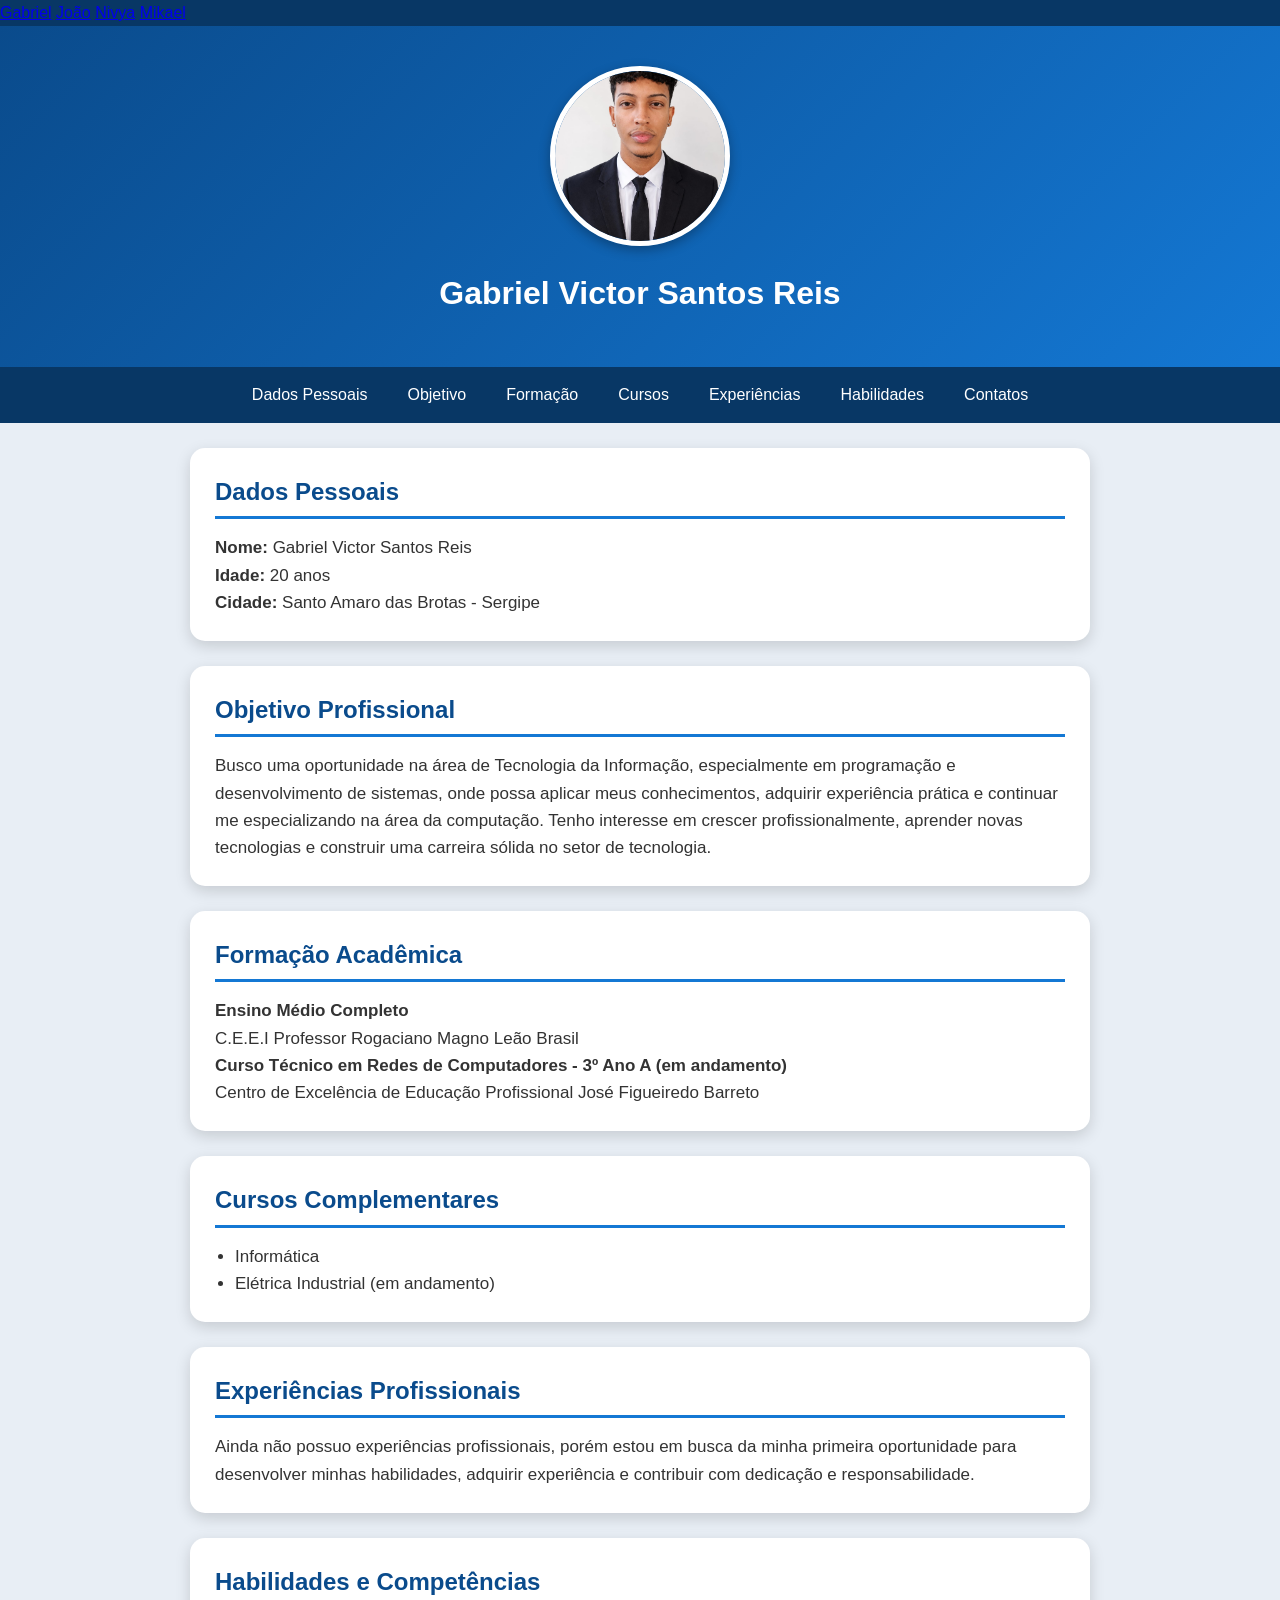
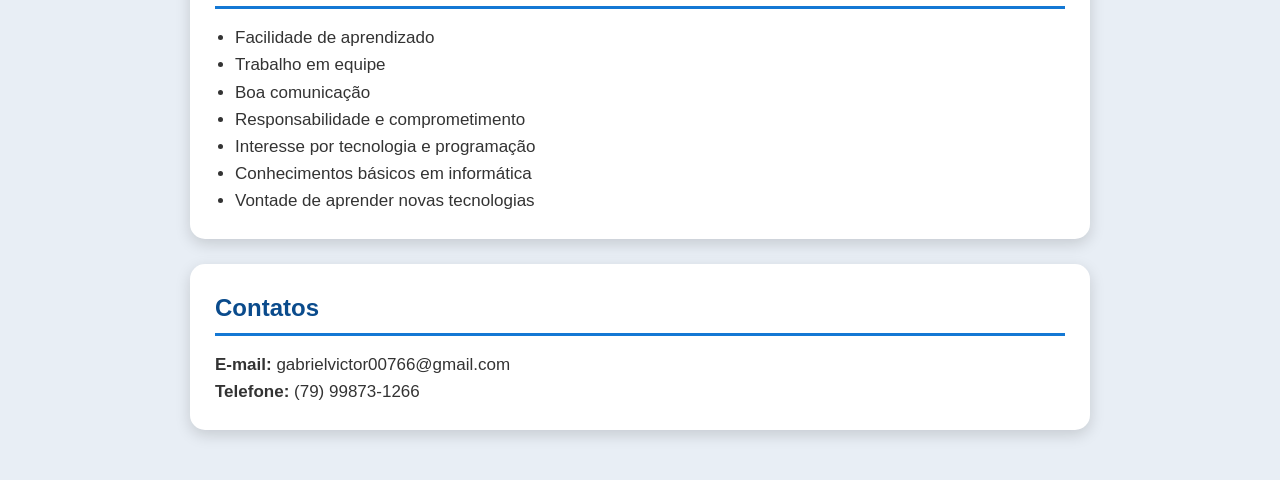
==== index.html @ 646abde5 "Add files via upload" ====
<!DOCTYPE html>
<html lang="pt-BR">

<head>
    <meta charset="UTF-8">
    <meta name="viewport" content="width=device-width, initial-scale=1.0">
    <title>Currículo Online - Gabriel Victor</title>

    <link rel="stylesheet" href="style.css">
</head>

<body>
    <nav>
    <a href="index.html">Gabriel</a>
    <a href="joao.html">João</a>
    <a href="nivya.html">Nivya</a>
    <a href="mikael.html">Mikael</a>
</nav>

    <!-- Cabeçalho -->
    <header>
        <img src="gabriel.jpg" alt="Foto de Gabriel Victor" class="foto">

        <h1>Gabriel Victor Santos Reis </h1>
    </header>

    <!-- Menu de Navegação -->
    <nav>
        <ul>
            <li><a href="#dados">Dados Pessoais</a></li>
            <li><a href="#objetivo">Objetivo</a></li>
            <li><a href="#formacao">Formação</a></li>
            <li><a href="#cursos">Cursos</a></li>
            <li><a href="#experiencias">Experiências</a></li>
            <li><a href="#habilidades">Habilidades</a></li>
            <li><a href="#contatos">Contatos</a></li>
        </ul>
    </nav>

    <!-- Dados Pessoais -->
    <section id="dados">
        <h2>Dados Pessoais</h2>

        <p><strong>Nome:</strong> Gabriel Victor Santos Reis</p>
        <p><strong>Idade:</strong> 20 anos</p>
        <p><strong>Cidade:</strong> Santo Amaro das Brotas - Sergipe</p>
    </section>

    <!-- Objetivo Profissional -->
    <section id="objetivo">
        <h2>Objetivo Profissional</h2>

        <p>
            Busco uma oportunidade na área de Tecnologia da Informação,
            especialmente em programação e desenvolvimento de sistemas,
            onde possa aplicar meus conhecimentos, adquirir experiência
            prática e continuar me especializando na área da computação.
            Tenho interesse em crescer profissionalmente, aprender novas
            tecnologias e construir uma carreira sólida no setor de tecnologia.
        </p>
    </section>

    <!-- Formação Acadêmica -->
    <section id="formacao">
        <h2>Formação Acadêmica</h2>

        <p>
            <strong>Ensino Médio Completo</strong><br>
            C.E.E.I Professor Rogaciano Magno Leão Brasil
        </p>

        <p>
            <strong>Curso Técnico em Redes de Computadores - 3º Ano A (em andamento)</strong><br>
            Centro de Excelência de Educação Profissional José Figueiredo Barreto
        </p>
    </section>

    <!-- Cursos Complementares -->
    <section id="cursos">
        <h2>Cursos Complementares</h2>

        <ul>
            <li>Informática</li>
            <li>Elétrica Industrial (em andamento)</li>
        </ul>
    </section>

    <!-- Experiências Profissionais -->
    <section id="experiencias">
        <h2>Experiências Profissionais</h2>

        <p>
            Ainda não possuo experiências profissionais, porém estou
            em busca da minha primeira oportunidade para desenvolver
            minhas habilidades, adquirir experiência e contribuir com
            dedicação e responsabilidade.
        </p>
    </section>

    <!-- Habilidades e Competências -->
    <section id="habilidades">
        <h2>Habilidades e Competências</h2>

        <ul>
            <li>Facilidade de aprendizado</li>
            <li>Trabalho em equipe</li>
            <li>Boa comunicação</li>
            <li>Responsabilidade e comprometimento</li>
            <li>Interesse por tecnologia e programação</li>
            <li>Conhecimentos básicos em informática</li>
            <li>Vontade de aprender novas tecnologias</li>
        </ul>
    </section>

    <!-- Contatos -->
    <section id="contatos">
        <h2>Contatos</h2>

        <p><strong>E-mail:</strong> gabrielvictor00766@gmail.com</p>
        <p><strong>Telefone:</strong> (79) 99873-1266</p>
    </section>

    <script src="script.js"></script>

</body>

</html>
---- style.css ----
/* Configurações gerais */
* {
    margin: 0;
    padding: 0;
    box-sizing: border-box;
}

body {
    font-family: Arial, sans-serif;
    background: #e8eef5;
    color: #333;
    line-height: 1.6;
}

/* Cabeçalho */
header {
    background: linear-gradient(135deg, #0a4b8c, #1478d4);
    color: white;
    text-align: center;
    padding: 40px 20px;
}

.foto {
    width: 180px;
    height: 180px;
    border-radius: 50%;
    object-fit: cover;
    border: 5px solid white;
    box-shadow: 0 4px 12px rgba(0,0,0,0.3);
    margin-bottom: 15px;
}

header h1 {
    font-size: 32px;
    margin-bottom: 8px;
}

header p {
    font-size: 18px;
}

/* Menu */
nav {
    background: #083765;
    position: sticky;
    top: 0;
}

nav ul {
    list-style: none;
    display: flex;
    justify-content: center;
    flex-wrap: wrap;
}

nav ul li a {
    display: block;
    color: white;
    text-decoration: none;
    padding: 15px 20px;
    transition: 0.3s;
}

nav ul li a:hover {
    background: #0f5ba8;
}

/* Seções */
section {
    background: white;
    max-width: 900px;
    margin: 25px auto;
    padding: 25px;
    border-radius: 15px;
    box-shadow: 0 5px 15px rgba(0,0,0,0.15);
}

section h2 {
    color: #0a4b8c;
    margin-bottom: 15px;
    border-bottom: 3px solid #1478d4;
    padding-bottom: 5px;
}

section ul {
    margin-left: 20px;
}

section p,
section li {
    font-size: 17px;
}

/* Rodapé de contato */
#contatos {
    margin-bottom: 50px;
}

/* Responsividade */
@media (max-width: 600px) {
    header h1 {
        font-size: 24px;
    }

    header p {
        font-size: 16px;
    }

    .foto {
        width: 140px;
        height: 140px;
    }

    nav ul {
        flex-direction: column;
        text-align: center;
    }

    section {
        margin: 15px;
        padding: 20px;
    }
}
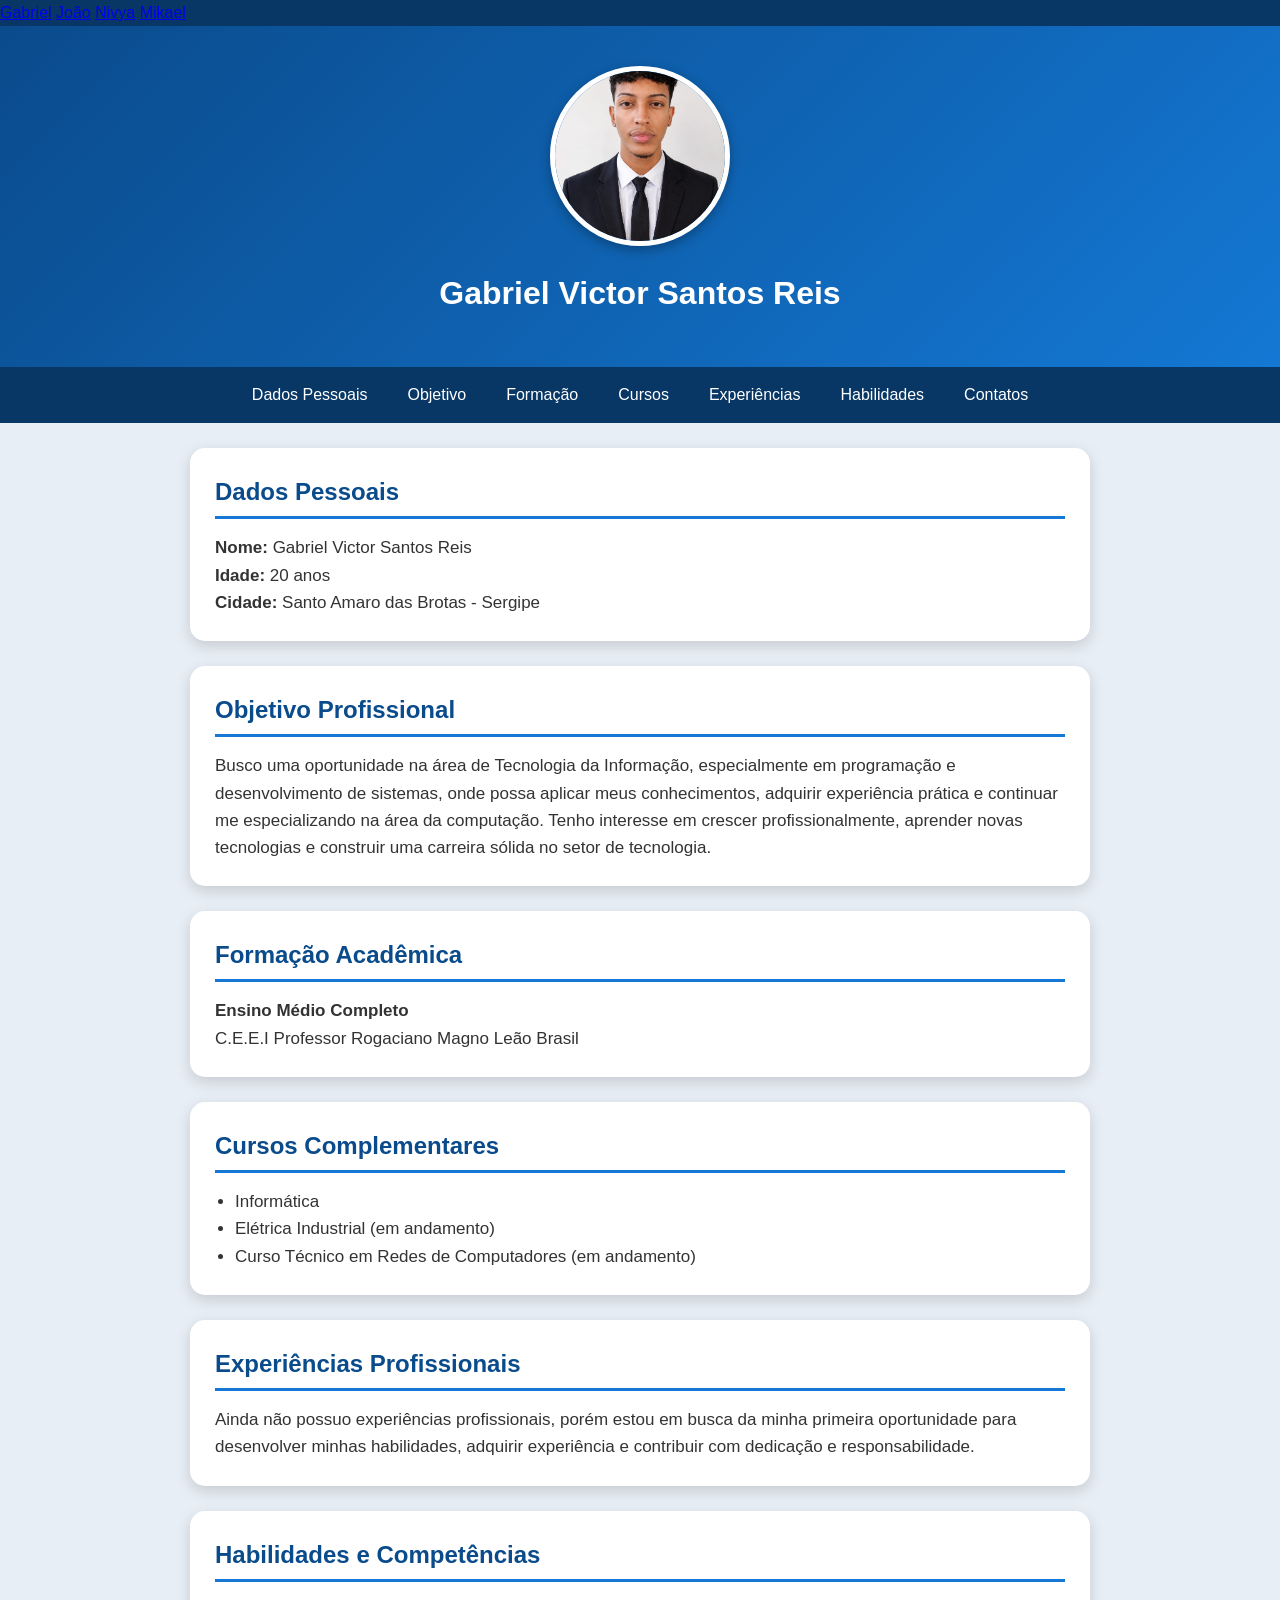
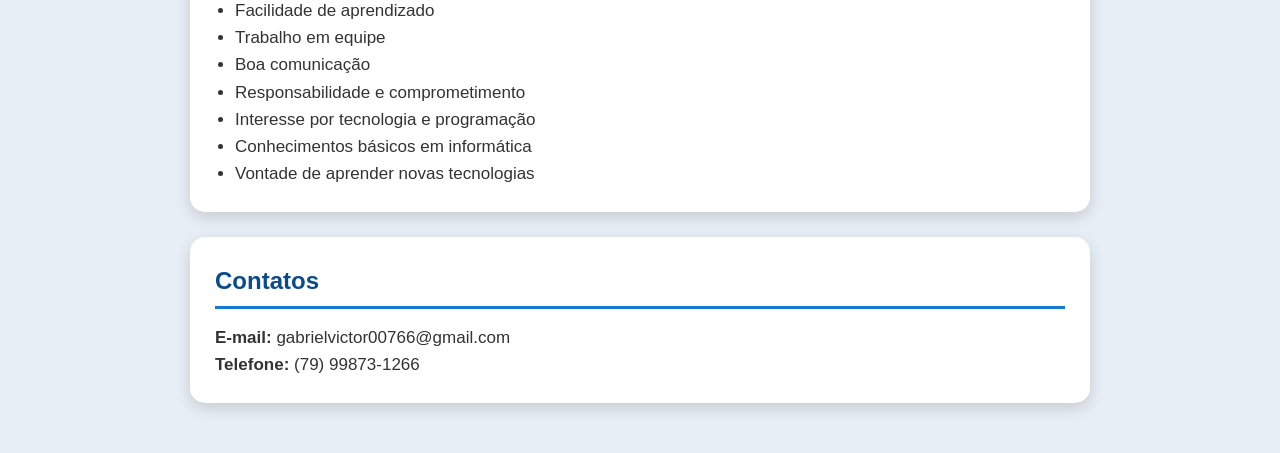
==== commit bc9f7372: "Add files via upload" ====
--- a/index.html
+++ b/index.html
@@ -68,11 +68,6 @@
             <strong>Ensino Médio Completo</strong><br>
             C.E.E.I Professor Rogaciano Magno Leão Brasil
         </p>
-
-        <p>
-            <strong>Curso Técnico em Redes de Computadores - 3º Ano A (em andamento)</strong><br>
-            Centro de Excelência de Educação Profissional José Figueiredo Barreto
-        </p>
     </section>
 
     <!-- Cursos Complementares -->
@@ -82,6 +77,8 @@
         <ul>
             <li>Informática</li>
             <li>Elétrica Industrial (em andamento)</li>
+            <li>Curso Técnico em Redes de Computadores (em andamento)</li>
+            
         </ul>
     </section>
 
